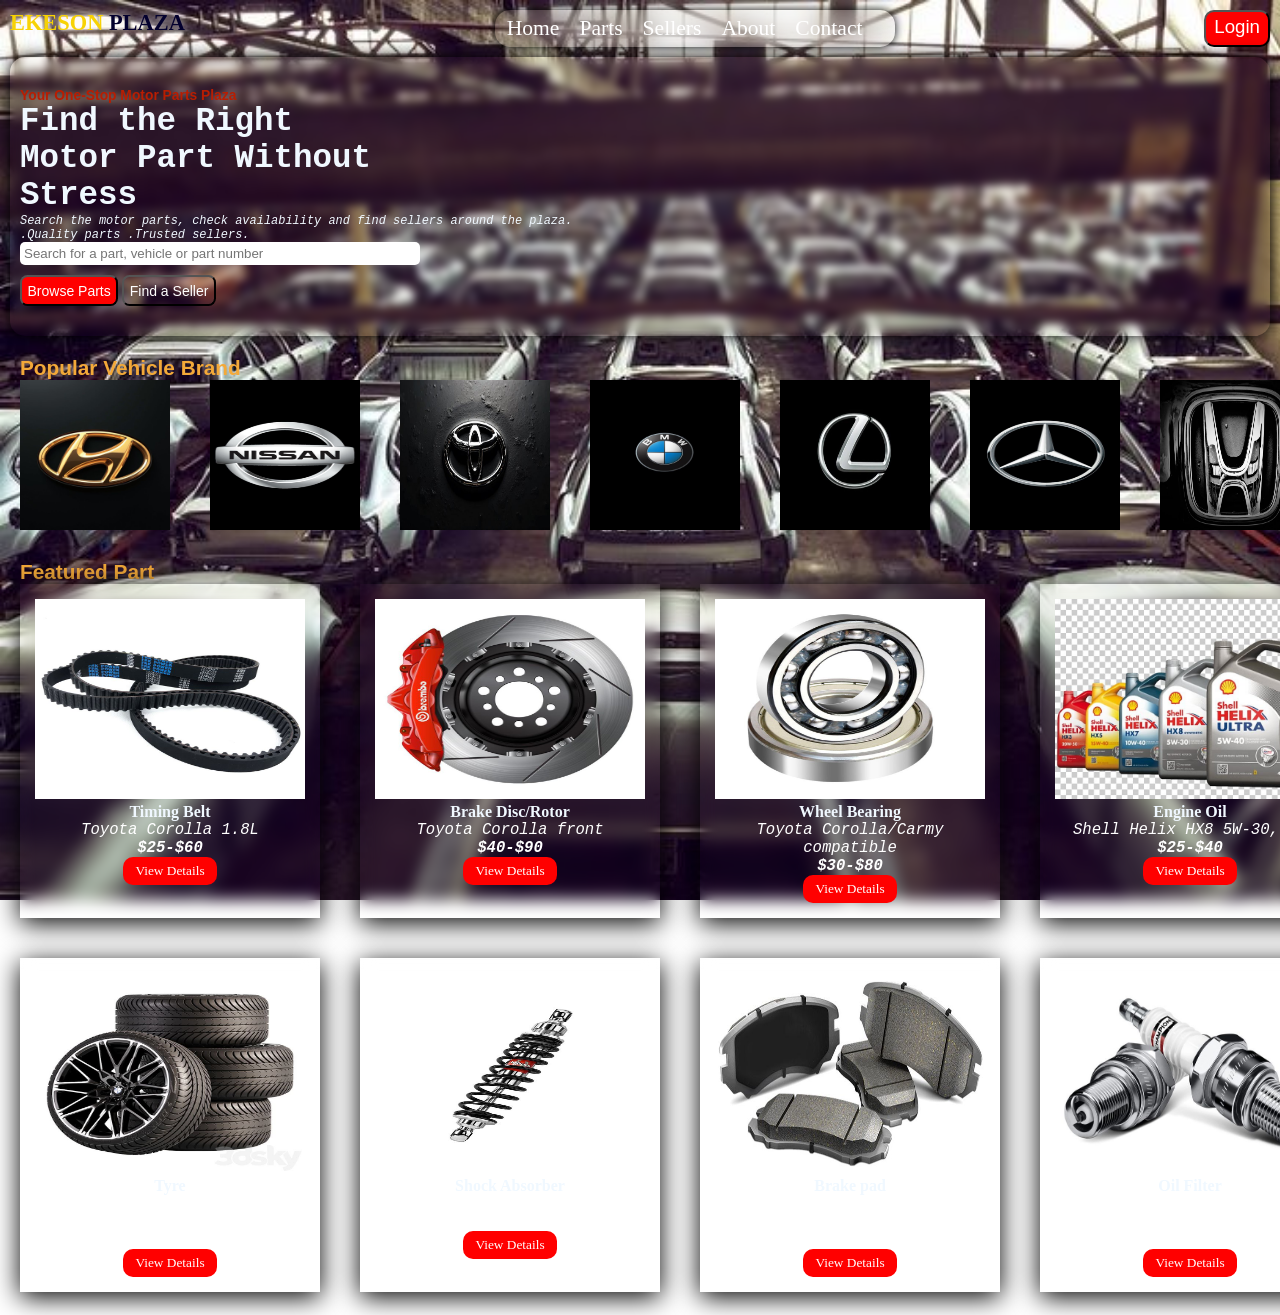
==== index.html @ 9e56519d "first commit" ====
<!DOCTYPE html>
<html lang="en">

<head>
    <meta charset="utf-8">
    <meta name="viewport" content="width=device-width, initial=1.0">
    <title>ekeson plaza ltd utoko</title>
    <link rel="stylesheet" href="css/style.css">
    <link rel="stylesheet" href="bootstrap-5.3.8-dist">
</head>

<body>
    <header>
        <div class="logo">
            <i class="fa-solid fa-gears"></i>
            EKESON <bdo>PLAZA</bdo>
        </div>
        <nav role="banner">
            <ul>
                <li><a href="index.html">Home</a></li>
                <li><a href="main-page/parts.html">Parts</a></li>
                <li><a href="main-page/sellers.html">Sellers</a></li>
                <li><a href="main-page/about.html">About</a></li>
                <li><a href="main-page/contact.html">Contact</a></li>
                <li><i class="fa fa-search"></i></li>
            </ul>
        </nav>
        <button class="btn"><a href="#">Login</a></button>
    </header>
    <section class="hero-sec">
        <h6>Your One-Stop Motor Parts Plaza</h6>
        <h1>Find the Right <br>Motor Part Without <br>Stress</h1>
        <p>Search the motor parts, check availability and find sellers around the plaza.<br> .Quality parts .Trusted
            sellers.</p>
        <form method="get">
            <input type="search" placeholder="Search for a part, vehicle or part number" class="srch"><br>
            <input type="submit" value="Browse Parts" class="parts"> <input type="submit" value="Find a Seller"
                class="seller">
        </form>
    </section>
    <section class="categories">
        <h1>Popular Vehicle Brand</h1>
        <div class="categories-grid">
            <img src="img/hUnda.jpg">
            <img src="img/nissan.jpg">
            <img src="img/toyota.jpg">
            <img src="img/bmw.jpg">
            <img src="img/lexus.jpg">
            <img src="img/benz.jpg">
            <img src="img/honda.jpg">
        </div>
    </section>
    <section class="feat-sec">
        <h1>Featured Part</h1>
        <div class="feat-sec-grid">
            <div class="part">
                <img src="img/timming-belt.jpg">
                <h4>Timing Belt</h4>
                <p>Toyota Corolla 1.8L</p>
                <h3>$25-$60</h3>
                <button class="btn"><a href="#">View Details</a></button>
            </div>
            <div class="part">
                <img src="img/Brake-disc.jpg">
                <h4>Brake Disc/Rotor</h4>
                <p>Toyota Corolla front</p>
                <h3>$40-$90</h3>
                <button class="btn"><a href="#">View Details</a></button>
            </div>
            <div class="part">
                <img src="img/wheel bearer.jpg">
                <h4>Wheel Bearing</h4>
                <p>Toyota Corolla/Carmy compatible</p>
                <h3>$30-$80</h3>
                <button class="btn"><a href="#">View Details</a></button>
            </div>
            <div class="part">
                <img src="img/a8e0b3267176809f85608fac51e0ddf3.jpg">
                <h4>Engine Oil</h4>
                <p>Shell Helix HX8 5W-30, 4L</p>
                <h3>$25-$40</h3>
                <button class="btn"><a href="#">View Details</a></button>
            </div>
            <div class="part">
                <img src="img/ece03f9a0028c5f6a110ae2b725af76c.jpg">
                <h4>Tyre</h4>
                <p>Toyota Camr/Corolla compatable, 205/55R16</p>
                <h3>$70-$130</h3>
                <button class="btn"><a href="#">View Details</a></button>
            </div>
            <div class="part">
                <img src="img/f323b6c9661f49fee6aa9e386462b5fc.jpg">
                <h4>Shock Absorber</h4>
                <p>Toyota Corolla front</p>
                <h3>$50-$120</h3>
                <button class="btn"><a href="#">View Details</a></button>
            </div>
            <div class="part">
                <img src="img/bed29d329d9ee212b7ef72ba2c48fd8a.jpg">
                <h4>Brake pad</h4>
                <p>Hunder Accord 20/26 brake pad compatable</p>
                <h3>$25-$40</h3>
                <button class="btn"><a href="#">View Details</a></button>
            </div>
            <div class="part">
                <img src="img/f6ca4f1b8e82d36a70683d8b044d065d.jpg">
                <h4>Oil Filter</h4>
                <p>Oil filter multipurpose Tasks compatable</p>
                <h3>$15-$25</h3>
                <button class="btn"><a href="#">View Details</a></button>
            </div>
        </div>
    </section>
</body>

</html>
---- css/style.css ----
/*Home Section*/
* {
    margin: 0;
    padding: 0;
    box-sizing: border-box;
}

body {
    background-image: url("../img/89149240ff703e4a1a6e0da1ff5f45cd.jpg");
    background-repeat: no-repeat;
    background-attachment: fixed;
    background-size: cover;
}

header {
    display: flex;
    justify-content: space-between;
    background: transparent;
    margin: 10px 10px;
}

header .logo {
    font-size: 1.4em;
    font-family: cursive;
    text-shadow: color(from color srgb r g b);
    font-weight: 900;
    color: rgb(247, 210, 5);
    text-decoration: wavy;
    text-shadow: 0 0 10px white;
}

header .logo i {
    color: rgb(4, 1, 46);
}

header bdo {
    color: rgb(4, 1, 46);
}

header ul {
    display: flex;
    gap: 20px;
    list-style: none;
    padding: 6px 12px;
    font-size: 1.35em;
    backdrop-filter: blur(0.8em);
    border-radius: 15px;
    box-shadow: 0 0 10px;
}

header ul a {
    text-decoration: none;
    font-family: cursive;
    color: white;
    transition: transform 0.3s ease-in-out, background 0.3s ease-in-out, color 0.3s ease-in-out;
}

header ul a:hover {
    color: darkolivegreen;
    font-size: 1.4;
}

header .btn {
    display: flex;
    border-radius: 10px;
    padding: 4px 8px;
    background: red;
    box-shadow: 10px black;
}

header .btn a {
    font-size: 1.4em;
    color: white;
    text-decoration: none;
}

.hero-sec {
    background: transparent;
    backdrop-filter: blur(0.25em);
    border-radius: 15px;
    box-shadow: 0 0 15px;
    margin-top: 30px;
    margin: 10px;
    padding: 30px 10px;
}

.hero-sec h6 {
    color: rgb(184, 29, 2);
    font-size: 0.865em;
    font-family: 'Segoe UI', Tahoma, Geneva, Verdana, sans-serif;
}

.hero-sec h1 {
    color: aliceblue;
    font-size: 2.5em;
    font-family: monospace;
}

.hero-sec p {
    color: aliceblue;
    font-style: italic;
    font-family: monospace;
    font-size: 0.92em;
}

.hero-sec .srch {
    width: 400px;
    padding: 4px 4px;
    border-radius: 5px;
    border: white;
}

.hero-sec .parts {
    color: white;
    background: red;
    border-radius: 7.5px;
    margin-top: 10px;
    padding: 5.5px 5.5px;
    font-size: 0.875em;
}

.hero-sec .seller {
    color: white;
    background: transparent;
    border-radius: 7.5px;
    margin-top: 10px;
    padding: 5.5px 5.5px;
    font-size: 0.875em;
}

.categories {
    padding: 10px 10px;
    margin: 10px 10px;
}

.categories h1 {
    font-size: 1.3em;
    font-family: 'Segoe UI', Tahoma, Geneva, Verdana, sans-serif;
    color: rgb(243, 169, 57);
}

.categories-grid {
    display: grid;
    grid-template-columns: repeat(7, 1fr);
    gap: 40px;
}

.categories img {
    width: 150px;
    height: 150px;
}

.feat-sec {
    padding: 10px 10px;
    margin: 10px 10px;
}

.feat-sec h1 {
    font-size: 1.3em;
    font-family: 'Segoe UI', Tahoma, Geneva, Verdana, sans-serif;
    color: rgb(243, 169, 57);
}

.feat-sec-grid {
    display: grid;
    grid-template-columns: repeat(4, 1fr);
    gap: 40px;
}

.feat-sec .part {
    background: transparent;
    backdrop-filter: blur(0.5em);
    padding: 15px 15px;
    text-align: center;
    box-shadow: 0 5px 25px black;
    transition: transform 0.5s ease-in-out, background 0.5s ease-in-out, color 0.5s ease-in-out;
}

.feat-sec .part:hover {
    backdrop-filter: blur(0.25em);
    padding: 17px 17px;
    transform: translate(5px, -5px);
}

.feat-sec .part img {
    height: 200px;
    width: 270px;
}

.feat-sec .part h4 {
    font-family: cursive;
    color: aliceblue;
}

.feat-sec .part p {
    font-family: monospace;
    font-style: italic;
    color: white;
    font-size: 1.2em;
}

.feat-sec .part h3 {
    font-family: monospace;
    font-style: italic;
    color: white;
    font-size: 1.2em;
}

.feat-sec .part .btn {
    padding: 6px 12px;
    background: red;
    border: transparent;
    border-radius: 10px;
}

.feat-sec .part .btn a {
    font-size: 1em;
    text-decoration: none;
    color: white;
    font-family: cursive;
}

/*Parts Section*/
.back-part-htm {
    background-image: url("../img/5c882491d695d2e57bb9f30d10210898.jpg");
    background-repeat: no-repeat;
    background-attachment: fixed;
    background-size: cover;
    object-fit: contain;
}

.parts-hero-sec {
    margin: 20px 10px;
    padding: 30px 10px;
    background-color: rgb(5, 5, 78);
    border-radius: 15px;
    box-shadow: 0 0 15px;
}

.parts-hero-sec h1 {
    color: wheat;
    font-family: 'Trebuchet MS', 'Lucida Sans Unicode', 'Lucida Grande', 'Lucida Sans', Arial, sans-serif;
    font-size: 2.3em;
}

.parts-hero-sec p {
    color: white;
    font-family: monospace;
    font-style: italic;
    font-size: 1em;
    padding: 10px;
}

/*Side bar*/
.sidebar {
    display: block;
    background: white;
    margin: 10px 10px;
    padding: 20px;
    padding-left: 10px;
    padding-right: 60px;
    float: left;
}

.sidebar h2 {
    font-size: 1.7em;
    font-family: fantasy;
    text-align: left;
}

.sidebar ul li {
    padding: 12px 12px;
    list-style: none;
}

.sidebar ul li i {
    color: rgb(4, 4, 78);
    font-size: 1.3em;
    transition: transform 0.2s ease-in-out, background 0.2s ease-in-out, color 0.2s ease-in-out;
}

.sidebar ul li a {
    text-decoration: none;
    color: rgb(4, 4, 78);
    font-size: 1.3em;
    font-family: cursive;
    transition: transform 0.2s ease-in-out, background 0.2s ease-in-out, color 0.2s ease-in-out;
}

.sidebar ul li a:hover {
    color: brown;
}

.sidebar ul li a:hover i {
    color: brown;
}

.sidebar ul

/*Sidebar Ends*/
.parts-feat-sec {
    padding: 10px 10px;
    margin: 10px 10px;
}

.parts-feat-sec .part-search {
    display: flex;
    width: auto;
    margin: 10px;
}

.parts-feat-sec .part-search input {
    flex: 1;
    padding: 14px 18px;
    border: 1px solid #ddd;
    border-radius: 8px 0 0 8px;
    outline: none;
    font-size: 16px;
}

.parts-feat-sec-grid {
    display: grid;
    grid-template-columns: repeat(4, 1fr);
    gap: 40px;
}

.parts-feat-sec .part {
    background: transparent;
    backdrop-filter: blur(0.5em);
    padding: 15px 15px;
    text-align: center;
    box-shadow: 0 5px 25px black;
    transition: transform 0.5s ease-in-out, background 0.5s ease-in-out, color 0.5s ease-in-out;
}

.parts-feat-sec .part:hover {
    background: rgb(1, 1, 80);
    padding: 17px 17px;
    transform: translateY(5px);
}

.parts-feat-sec .part img {
    height: 100px;
    width: 150px;
}

.parts-feat-sec .part h4 {
    font-family: cursive;
    color: aliceblue;
}

.parts-feat-sec .part a {
    font-size: 1em;
    text-decoration: none;
    color: rgb(131, 12, 12);
    font-family: cursive;
    transition: transform 0.5s ease-in-out, background 0.5s ease-in-out, color 0.5s ease-in-out;
}

.parts-feat-sec .part a:hover {
    font-size: 1.15em;
    color: rgb(136, 139, 139);
}

/*About Page*/
.back-about-htm {
    background-image: url("../img/home.jpg");
    background-repeat: no-repeat;
    background-size: cover;
    background-attachment: fixed;
}

.about-hero-sec {
    background: transparent;
    margin: 20px 10px;
    padding: 10px 10px;
}

.about-hero-sec h2 {
    color: cornsilk;
    font-family: 'Trebuchet MS', 'Lucida Sans Unicode', 'Lucida Grande', 'Lucida Sans', Arial, sans-serif;
    font-size: 1.89em;
}

.about-hero-sec p {
    color: white;
    font-family: cursive;
    font-size: 0.8em;
    font-style: italic;
}

.about-content-info {
    background-color: white;
    margin: 15px 30px;
    padding: 30px 30px;
    border-radius: 15px;
    box-shadow: 0 0 10px;
}

.mg-info {
    display: flex;
    justify-content: space-between;
    gap: 50px;
}

.mg-info .mg img {
    width: 30em;
    height: 20em;
    border-radius: 15px;
}

.mg-info .content-info h1 {
    font-family: cursive;
}

.mg-info .content-info .logo {
    font-size: 1.6em;
    font-family: cursive;
    text-shadow: color(from color srgb r g b);
    font-weight: 900;
    color: rgb(247, 210, 5);
    text-decoration: wavy;
    text-shadow: 0 0 10px white;
}

.content-info .logo bdo {
    color: rgb(4, 1, 46);
}

.mg-info .content-info p {
    padding: 5px;
    font-size: 1.7em;
    font-family: 'Gill Sans', 'Gill Sans MT', Calibri, 'Trebuchet MS', sans-serif;
}

.about-content-info .float {
    display: flex;
    margin-top: 40px;
    justify-content: space-between;
}

.float .float-grd {
    display: flex;
    gap: 3px;
    box-shadow: 0 0 10px;
    border-radius: 15px;
    padding: 30px 60px;
    transition: transform 0.5s ease-in-out, background 0.5s ease-in-out, color 0.5s ease-in-out;
}

.float .float-grd:hover {
    background: rgb(4, 1, 46);
    color: white;
    padding: 40px 80px;
    transform: translatey(-10px)
}

.float .float-grd i {
    font-size: 2.5em;
    color: rgb(4, 1, 46);
}

.float .float-grd:hover i {
    color: white;
    font-size: 2.8em;
}

.float .float-grd p {
    font-size: 1.2em;
    font-family: cursive;
    color: rgb(4, 1, 46);
}

.float .float-grd:hover p {
    color: white;
    font-size: 1.4em;
}

/*Seller Page*/
.back-seller-htm {
    background-image: url("../img/76f2249c8acd79264c0da9fcf17704d9.jpg");
    background-repeat: no-repeat;
    background-attachment: fixed;
    background-size: cover;
}

.seller-hero-sec {
    background: transparent;
    margin: 20px 10px;
    padding: 10px 10px;
}

.seller-hero-sec h1 {
    color: cornsilk;
    font-family: 'Trebuchet MS', 'Lucida Sans Unicode', 'Lucida Grande', 'Lucida Sans', Arial, sans-serif;
    font-size: 2.89em;
}

.seller-hero-sec p {
    color: white;
    font-family: cursive;
    font-size: 1.em;
    font-style: italic;
}

.seller-feat-sec {
    padding: 10px 10px;
    margin: 10px 10px;
}

.seller-feat-sec .seller-search-grid {
    display: flex;
    gap: 15px;
    margin: 10px 10px;
}

.seller-feat-sec .seller-search {
    display: flex;
    width: 100%;
    margin: 10px;
}

.seller-feat-sec .seller-search-grid .seller-search input {
    flex: 1;
    padding: 12px 18px;
    border: 1px solid #ddd;
    border-radius: 8px 0 0 8px;
    outline: none;
    font-size: 16px;
}

.seller-feat-sec .seller-search-grid .sort-by {
    display: flex;
    align-items: center;
    gap: 10px;
    margin-left: 10px;
}

.seller-feat-sec .seller-search-grid .sort-by label {
    font-size: 1.2em;
    color: white;
    font-family: cursive;
}

.seller-feat-sec .seller-search-grid .sort-by select {
    padding: 8px 12px;
    border-radius: 5px;
    border: none;
    outline: none;
    font-size: 1em;
}

.seller-feat-sec .seller-search-grid .sort-by select option {
    padding: 8px 12px;
    font-size: 1em;
    color: #333;
    font: 400;
    font-family: cursive;
    scrollbar-color: rgb(4, 4, 109);
}

.seller-feat-sec .seller-grid {
    display: grid;
    grid-template-columns: repeat(3, 1fr);
    gap: 40px;
}

.seller-feat-sec .shops {
    display: flex;
    background: white;
    padding: 15px 15px;
    text-align: center;
    box-shadow: 0 5px 25px black;
    transition: transform 0.5s ease-in-out, background 0.5s ease-in-out, color 0.5s ease-in-out;
}

.seller-feat-sec .shops:hover {
    background: transparent;
    color: white;
    backdrop-filter: blur(0.5em);
    padding: 17px 17px;
    transform: translateY(5px);
}

.seller-feat-sec .shops img {
    height: 200px;
    width: 270px;
}

.seller-feat-sec .shops h3 {
    font-family: cursive;
    color: rgb(4, 1, 46);
}

.seller-feat-sec .shops:hover h3 {
    color: white;
}

.seller-feat-sec .shops p {
    font-family: monospace;
    font-style: italic;
    color: rgb(4, 1, 46);
    font-size: 1.2em;
}

.seller-feat-sec .shops:hover p {
    color: rgb(245, 241, 12);
    text-shadow: 0 0 15px white;
}

.seller-feat-sec .shops .btn {
    margin-top: 10px;
    padding: 6px 12px;
    background: red;
    border: transparent;
    border-radius: 10px;
}

.seller-feat-sec .shops .btn a {
    font-size: 1em;
    text-decoration: none;
    color: rgb(3, 3, 66);
    font-family: cursive;
}

.seller-feat-sec .shops:hover .btn {
    background: black;
}

.seller-feat-sec .shops:hover a {
    color: white;
}
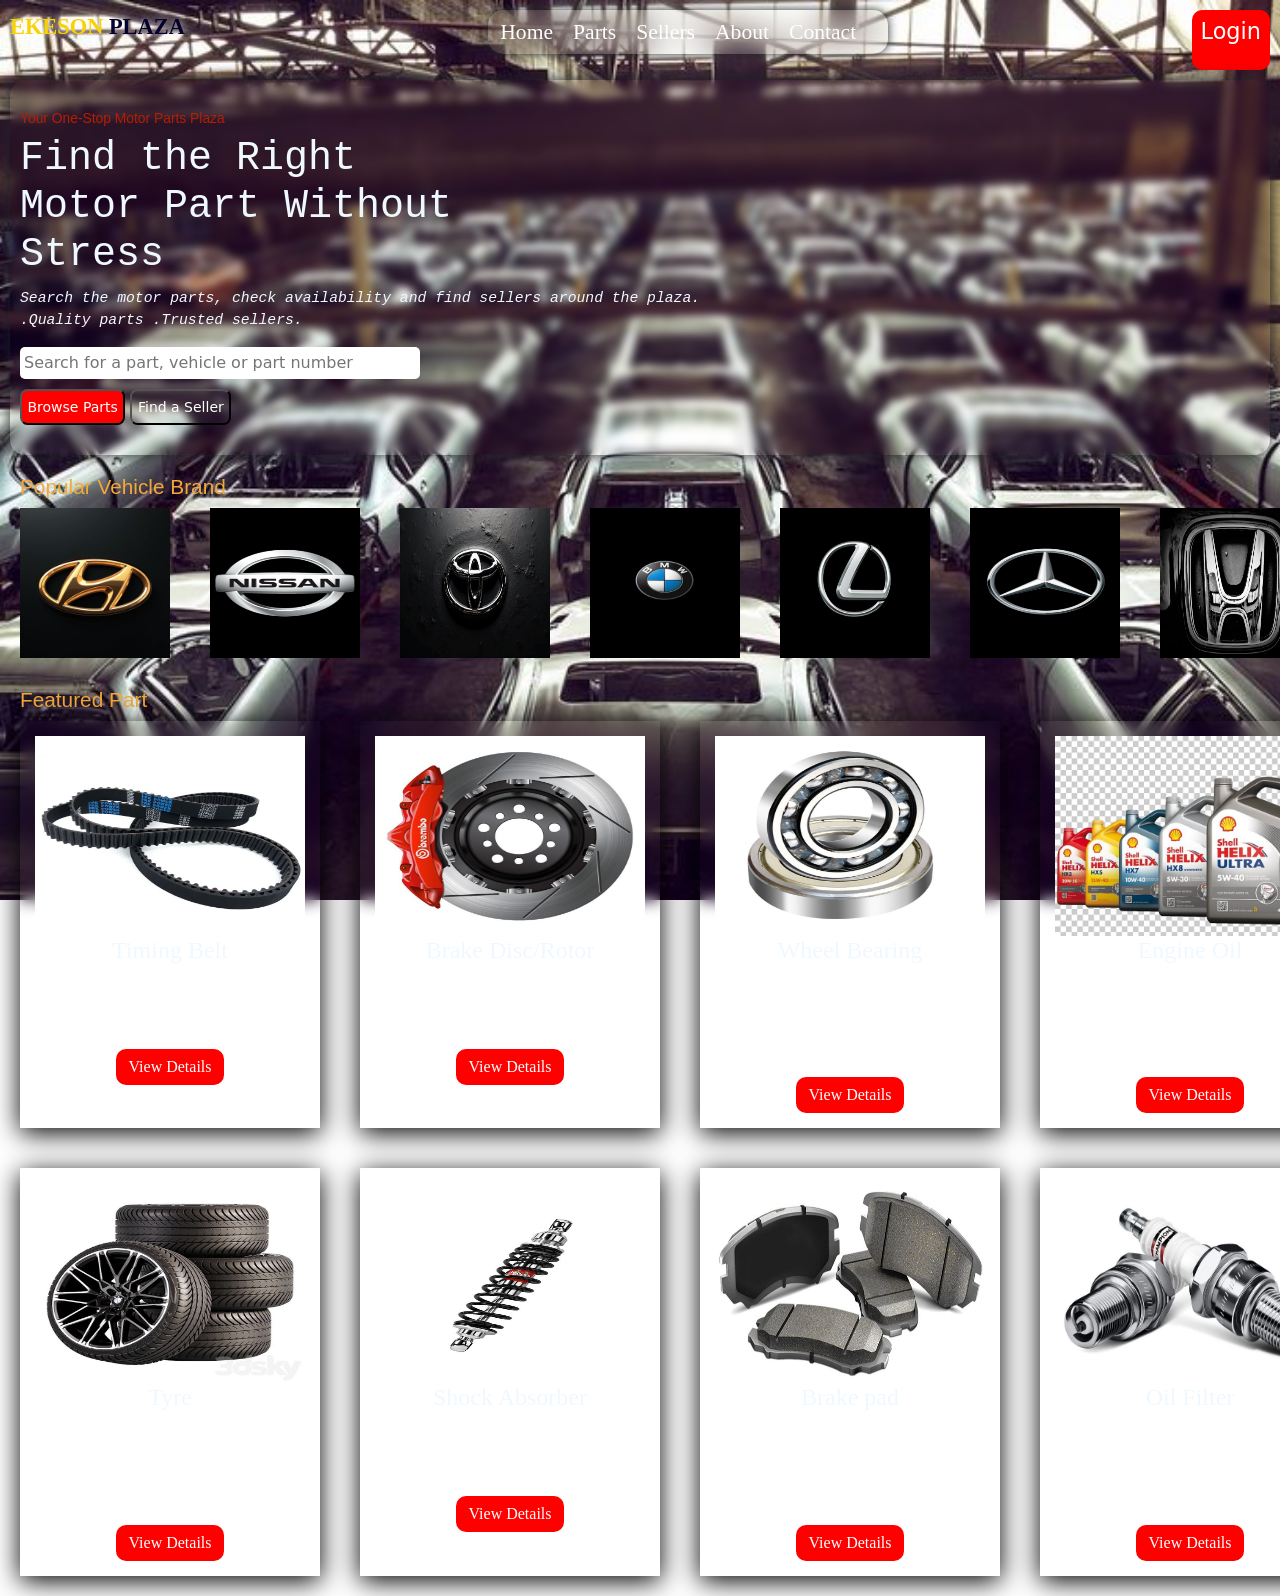
==== commit 34867a50: "mobile-responsive" ====
--- a/index.html
+++ b/index.html
@@ -3,10 +3,11 @@
 
 <head>
     <meta charset="utf-8">
-    <meta name="viewport" content="width=device-width, initial=1.0">
+    <meta name="viewport" content="width=device-width, initial-scale=1.0">
     <title>ekeson plaza ltd utoko</title>
     <link rel="stylesheet" href="css/style.css">
-    <link rel="stylesheet" href="bootstrap-5.3.8-dist">
+    <link rel="stylesheet" href="css/media-responsive.css">
+    <link rel="stylesheet" href="https://cdnjs.cloudflare.com/ajax/libs/bootstrap/5.3.0/css/bootstrap.min.css">
 </head>
 
 <body>
--- a/css/media-responsive.css
+++ b/css/media-responsive.css
@@ -0,0 +1,14 @@
+/* Media Queries for Responsive Design */
+@media (max-width: 768px) {
+    body {
+        font-size: 14px;
+    }
+
+    .container {
+        padding: 10px;
+    }
+
+    .header {
+        text-align: center;
+    }
+}
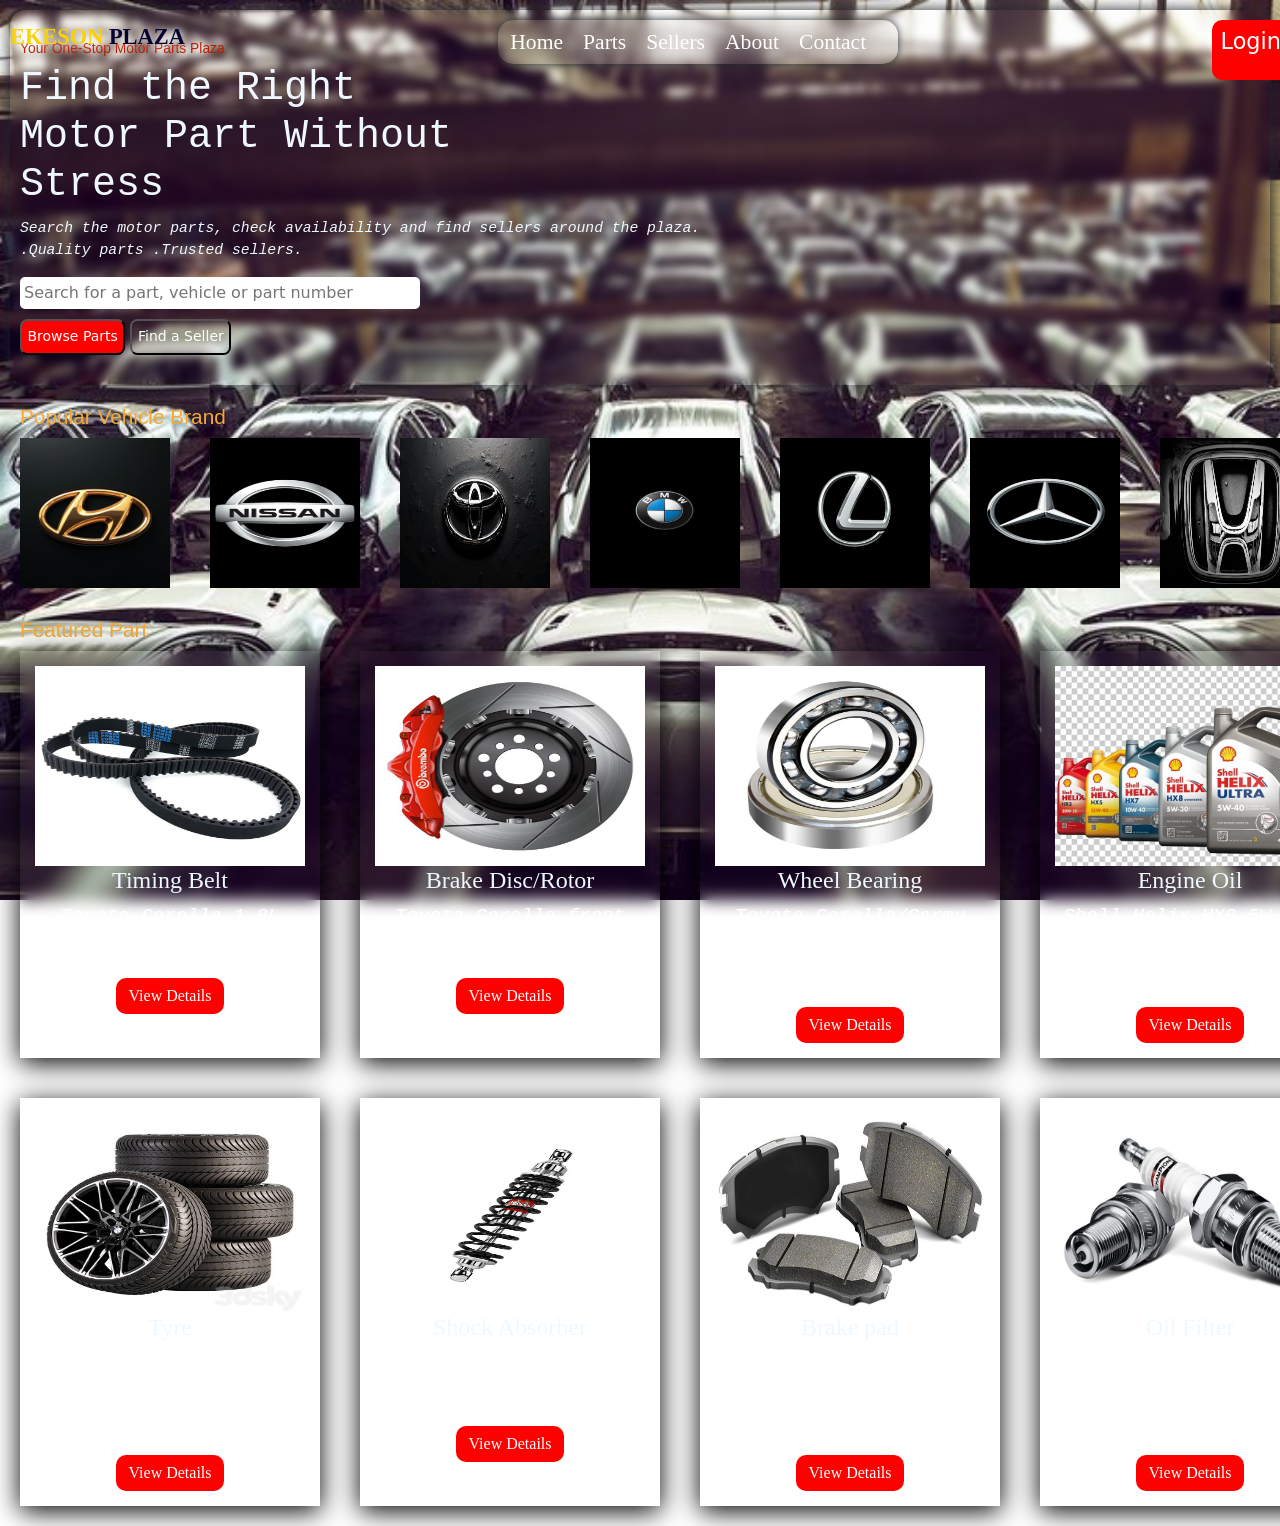
==== commit 96134f0b: "jj" ====
--- a/index.html
+++ b/index.html
@@ -112,6 +112,7 @@
             </div>
         </div>
     </section>
+    <script src="../java-script/script.js"></script>
 </body>
 
 </html>
--- a/css/style.css
+++ b/css/style.css
@@ -17,6 +17,15 @@
     justify-content: space-between;
     background: transparent;
     margin: 10px 10px;
+    position: fixed;
+    left: 0;
+    width: 100%;
+    z-index: 1000;
+    transition: transform 0.3s ease-in-out, background 0.3s ease-in-out, color 0.3s ease-in-out;
+}
+
+header.hide {
+    transform: translateY(-100%);
 }
 
 header .logo {
--- a/css/media-responsive.css
+++ b/css/media-responsive.css
@@ -1,14 +1,383 @@
-/* Media Queries for Responsive Design */
+/* ================================
+   MOBILE RESPONSIVE DESIGN
+   ================================ */
+
 @media (max-width: 768px) {
+
+    /* General */
+    * {
+        box-sizing: border-box;
+    }
+
     body {
+        background-size: 100% contain;
+        background-repeat: center top;
+        background-repeat: repeat-y;
+        background-attachment: scroll;
+    }
+
+
+    /* ================================
+       HEADER / NAVBAR
+       ================================ */
+
+    header {
+        display: flex;
+        flex-direction: column;
+        align-items: center;
+        gap: 12px;
+        margin: 10px;
+    }
+
+    header .logo {
+        font-size: 1.9em;
+    }
+
+    header ul {
+        width: 100%;
+        display: flex;
+        justify-content: center;
+        flex-wrap: wrap;
+        gap: 8px 14px;
+        padding: 8px;
+        font-size: 1.1em;
+    }
+
+    header ul a {
+        font-size: 1.4em;
+        font-family: 'Roboto', sans-serif;
+        color: rgb(3, 3, 83);
+    }
+
+    header .btn {
+        padding: 5px 10px;
+    }
+
+
+    /* ================================
+       HOME HERO
+       ================================ */
+
+    .hero-sec {
+        margin: 10px;
+        padding: 25px 15px;
+        text-align: center;
+    }
+
+    .hero-sec h1 {
+        font-size: 1.8em;
+        line-height: 1.2;
+    }
+
+    .hero-sec p {
+        font-size: 0.9em;
+        line-height: 1.5;
+    }
+
+    .hero-sec .srch {
+        width: 100%;
+        max-width: 100%;
+        padding: 10px;
+    }
+
+
+    /* ================================
+       VEHICLE CATEGORIES
+       ================================ */
+
+    .categories {
+        padding: 10px;
+        margin: 10px;
+    }
+
+    .categories-grid {
+        grid-template-columns: repeat(2, 1fr);
+        gap: 15px;
+    }
+
+    .categories img {
+        width: 100%;
+        height: auto;
+        max-width: 130px;
+        display: block;
+        margin: auto;
+    }
+
+
+    /* ================================
+       FEATURED PARTS
+       ================================ */
+
+    .feat-sec {
+        padding: 10px;
+        margin: 10px;
+    }
+
+    .feat-sec-grid {
+        grid-template-columns: repeat(2, 1fr);
+        gap: 15px;
+    }
+
+    .feat-sec .part {
+        padding: 10px;
+    }
+
+    .feat-sec .part img {
+        width: 100%;
+        height: auto;
+        max-width: 180px;
+    }
+
+    .feat-sec .part p,
+    .feat-sec .part h3 {
+        font-size: 0.95em;
+    }
+
+
+    /* ================================
+       PARTS PAGE
+       ================================ */
+
+    .parts-hero-sec {
+        margin: 15px 10px;
+        padding: 25px 15px;
+        text-align: center;
+    }
+
+    .parts-hero-sec h1 {
+        font-size: 1.8em;
+    }
+
+    .parts-hero-sec p {
+        font-size: 0.9em;
+        line-height: 1.5;
+    }
+
+
+    /* Sidebar */
+    .sidebar {
+        float: none;
+        width: auto;
+        margin: 10px;
+        padding: 15px;
+    }
+
+    .sidebar h2 {
+        text-align: center;
+        font-size: 1.4em;
+    }
+
+    .sidebar ul {
+        display: grid;
+        grid-template-columns: repeat(2, 1fr);
+        gap: 5px;
+    }
+
+    .sidebar ul li {
+        padding: 8px;
+    }
+
+    .sidebar ul li a {
+        font-size: 0.95em;
+    }
+
+
+    /* Parts search */
+    .parts-feat-sec {
+        padding: 10px;
+        margin: 10px;
+    }
+
+    .parts-feat-sec .part-search {
+        width: 100%;
+        margin: 10px 0;
+    }
+
+    .parts-feat-sec .part-search input {
+        width: 100%;
         font-size: 14px;
     }
 
-    .container {
-        padding: 10px;
-    }
-
-    .header {
-        text-align: center;
+
+    /* Parts cards */
+    .parts-feat-sec-grid {
+        grid-template-columns: repeat(2, 1fr);
+        gap: 15px;
+    }
+
+    .parts-feat-sec .part {
+        padding: 10px;
+    }
+
+    .parts-feat-sec .part img {
+        width: 100%;
+        height: auto;
+        max-width: 150px;
+    }
+
+
+    /* ================================
+       ABOUT PAGE
+       ================================ */
+
+    .about-hero-sec {
+        margin: 15px 10px;
+        text-align: center;
+    }
+
+    .about-hero-sec h2 {
+        font-size: 1.6em;
+    }
+
+    .about-hero-sec p {
+        font-size: 0.9em;
+        line-height: 1.5;
+    }
+
+    .about-content-info {
+        margin: 15px 10px;
+        padding: 20px 15px;
+    }
+
+    .mg-info {
+        display: flex;
+        flex-direction: column;
+        gap: 20px;
+    }
+
+    .mg-info .mg img {
+        width: 100%;
+        height: auto;
+    }
+
+    .mg-info .content-info p {
+        font-size: 1em;
+        line-height: 1.6;
+    }
+
+    .about-content-info .float {
+        display: grid;
+        grid-template-columns: 1fr;
+        gap: 15px;
+        margin-top: 25px;
+    }
+
+    .float .float-grd {
+        padding: 20px;
+        justify-content: center;
+    }
+
+
+    /* ================================
+       SELLERS PAGE
+       ================================ */
+
+    .seller-hero-sec {
+        margin: 15px 10px;
+        text-align: center;
+    }
+
+    .seller-hero-sec h1 {
+        font-size: 1.8em;
+    }
+
+    .seller-hero-sec p {
+        font-size: 0.9em;
+        line-height: 1.5;
+    }
+
+    .seller-feat-sec {
+        padding: 10px;
+        margin: 10px;
+    }
+
+    .seller-feat-sec .seller-search-grid {
+        display: flex;
+        flex-direction: column;
+        gap: 10px;
+        margin: 10px 0;
+    }
+
+    .seller-feat-sec .seller-search {
+        width: 100%;
+        margin: 0;
+    }
+
+    .seller-feat-sec .seller-search input {
+        width: 100%;
+    }
+
+    .seller-feat-sec .seller-search-grid .sort-by {
+        margin: 0;
+        justify-content: center;
+    }
+
+
+    /* Seller cards */
+    .seller-feat-sec .seller-grid {
+        grid-template-columns: 1fr;
+        gap: 20px;
+    }
+
+    .seller-feat-sec .shops {
+        display: flex;
+        flex-direction: column;
+        align-items: center;
+        padding: 15px;
+    }
+
+    .seller-feat-sec .shops img {
+        width: 100%;
+        max-width: 280px;
+        height: auto;
+    }
+
+    .seller-feat-sec .shops h3 {
+        font-size: 1.1em;
+    }
+
+    .seller-feat-sec .shops p {
+        font-size: 1em;
+        line-height: 1.4;
+    }
+}
+
+
+/* =================================
+   VERY SMALL PHONES
+   ================================= */
+
+@media (max-width: 480px) {
+
+    header ul {
+        gap: 7px 10px;
+        font-size: 0.85em;
+    }
+
+    .hero-sec h1 {
+        font-size: 1.55em;
+    }
+
+    .categories-grid,
+    .feat-sec-grid,
+    .parts-feat-sec-grid {
+        grid-template-columns: repeat(2, 1fr);
+        gap: 10px;
+    }
+
+    .categories img {
+        max-width: 110px;
+    }
+
+    .feat-sec .part img {
+        max-width: 150px;
+    }
+
+    .parts-feat-sec .part img {
+        max-width: 130px;
+    }
+
+    .sidebar ul {
+        grid-template-columns: 1fr;
     }
 }
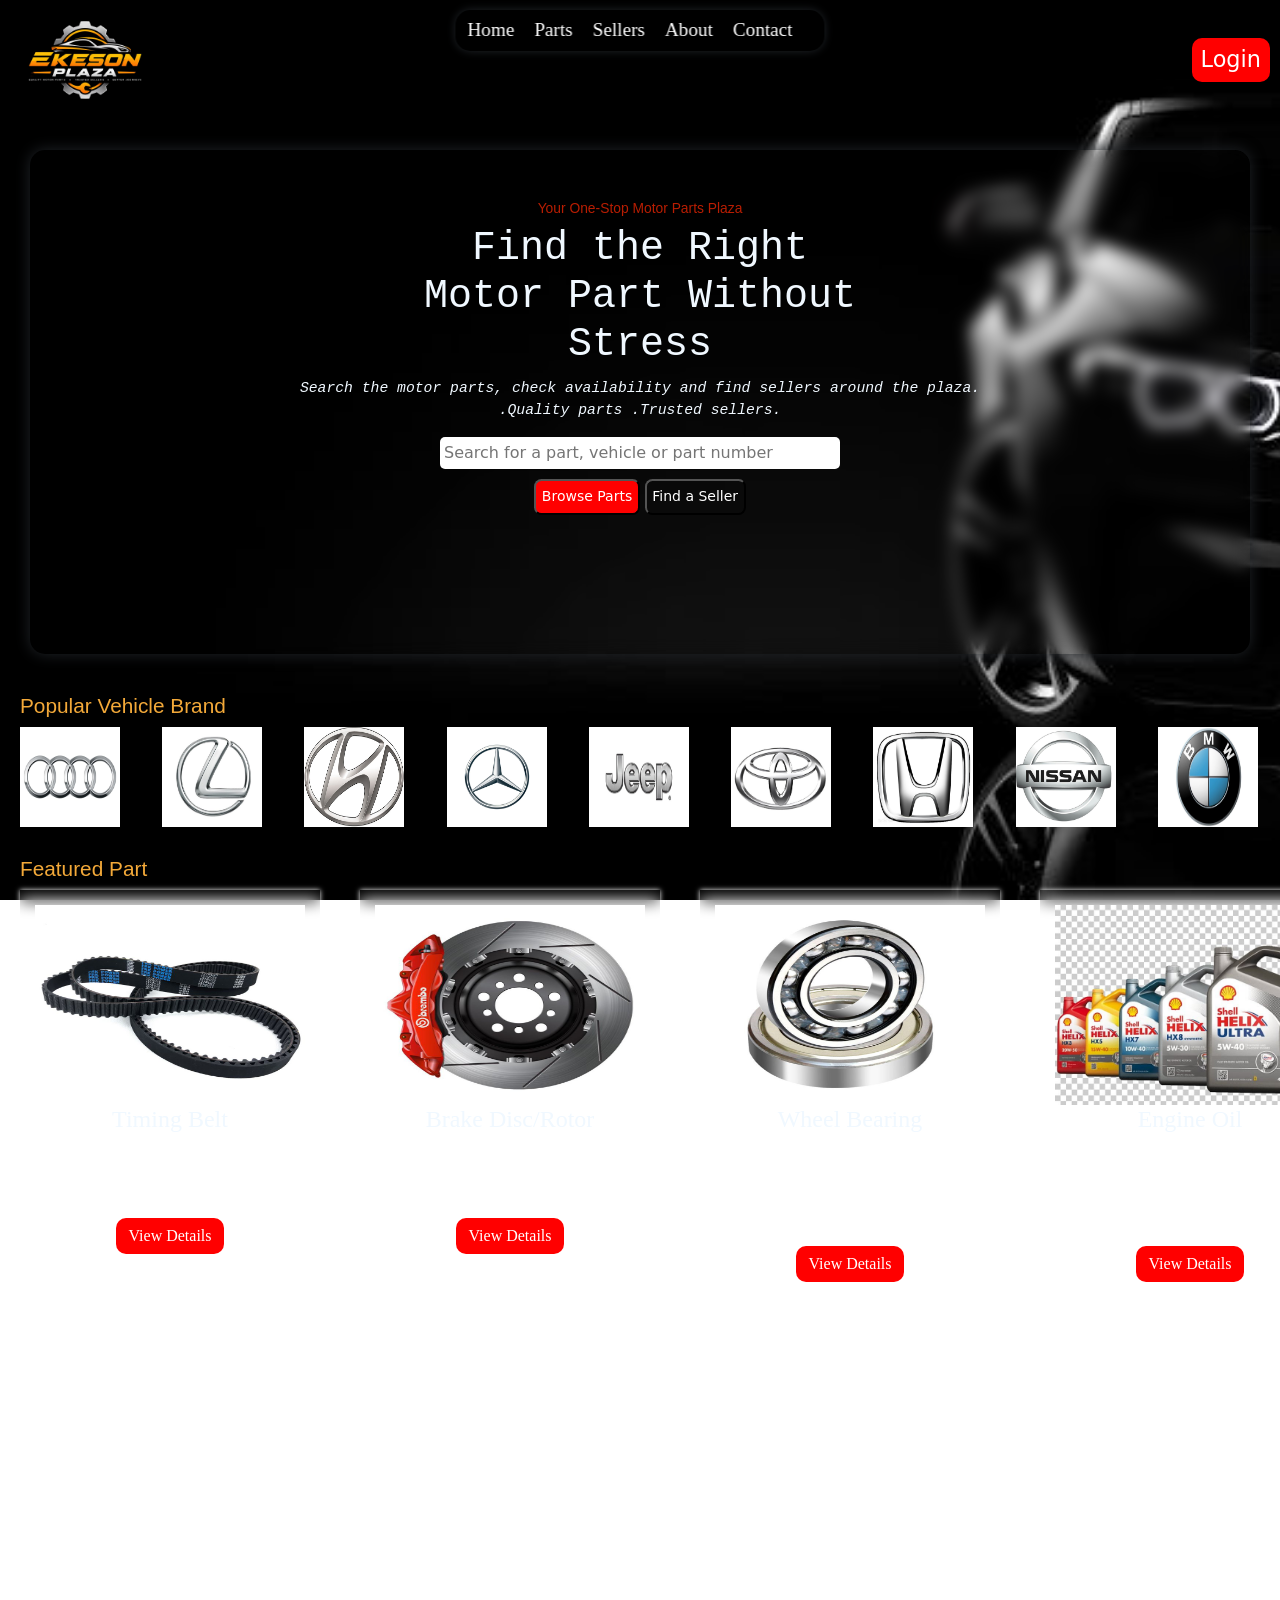
==== commit d4f13482: "h" ====
--- a/index.html
+++ b/index.html
@@ -13,8 +13,7 @@
 <body>
     <header>
         <div class="logo">
-            <i class="fa-solid fa-gears"></i>
-            EKESON <bdo>PLAZA</bdo>
+            <img src="img/ekeson.jpg" alt="ekeson plaza logo">
         </div>
         <nav role="banner">
             <ul>
@@ -29,26 +28,35 @@
         <button class="btn"><a href="#">Login</a></button>
     </header>
     <section class="hero-sec">
-        <h6>Your One-Stop Motor Parts Plaza</h6>
-        <h1>Find the Right <br>Motor Part Without <br>Stress</h1>
-        <p>Search the motor parts, check availability and find sellers around the plaza.<br> .Quality parts .Trusted
-            sellers.</p>
-        <form method="get">
-            <input type="search" placeholder="Search for a part, vehicle or part number" class="srch"><br>
-            <input type="submit" value="Browse Parts" class="parts"> <input type="submit" value="Find a Seller"
-                class="seller">
-        </form>
+        <video class="video" autoplay muted loop>
+            <source
+                src="img/From Klickpin.com- Gentle couple habits for modern homes made to spark ideas in seconds for romantic Pinterest boards-pin-id-9922061674297628.mp4"
+                type="video/mp4">
+        </video>
+        <div class="content">
+            <h6>Your One-Stop Motor Parts Plaza</h6>
+            <h1>Find the Right <br>Motor Part Without <br>Stress</h1>
+            <p>Search the motor parts, check availability and find sellers around the plaza.<br> .Quality parts .Trusted
+                sellers.</p>
+            <form method="get">
+                <input type="search" placeholder="Search for a part, vehicle or part number" class="srch"><br>
+                <input type="submit" value="Browse Parts" class="parts"> <input type="submit" value="Find a Seller"
+                    class="seller">
+            </form>
+        </div>
     </section>
     <section class="categories">
         <h1>Popular Vehicle Brand</h1>
         <div class="categories-grid">
-            <img src="img/hUnda.jpg">
-            <img src="img/nissan.jpg">
-            <img src="img/toyota.jpg">
-            <img src="img/bmw.jpg">
-            <img src="img/lexus.jpg">
-            <img src="img/benz.jpg">
-            <img src="img/honda.jpg">
+            <img src="img/2d46f364e5a5edabc69f6dd4ab0c4e54.jpg">
+            <img src="img/7d8c199ab4a94ce26ce4072ba93f7c70.jpg">
+            <img src="img/56f53504d570af72648657e8a92f76e2.jpg">
+            <img src="img/154ec0194501da6147407ebd3404bb7d.jpg">
+            <img src="img/10005d9c78ca3c8e2897be9058cf6a18.jpg">
+            <img src="img/71145e9502b93079b94708dae27653bb.jpg">
+            <img src="img/bfdaa2411a7f54381ab47c94f1775b50 (1).jpg">
+            <img src="img/cada237ffd7fa016cbe9216f78953307.jpg">
+            <img src="img/d6bc79c9669fa9960d5674982218ca86.jpg">
         </div>
     </section>
     <section class="feat-sec">
--- a/css/style.css
+++ b/css/style.css
@@ -6,26 +6,19 @@
 }
 
 body {
-    background-image: url("../img/89149240ff703e4a1a6e0da1ff5f45cd.jpg");
+    background-image: url("../img/6412c33d0c3c21067840c121eb239ef5.jpg");
     background-repeat: no-repeat;
     background-attachment: fixed;
     background-size: cover;
 }
 
 header {
+    position: relative;
     display: flex;
     justify-content: space-between;
-    background: transparent;
-    margin: 10px 10px;
-    position: fixed;
-    left: 0;
-    width: 100%;
-    z-index: 1000;
-    transition: transform 0.3s ease-in-out, background 0.3s ease-in-out, color 0.3s ease-in-out;
-}
-
-header.hide {
-    transform: translateY(-100%);
+    align-items: center;
+    padding: 10px 10px;
+    background: transparent;
 }
 
 header .logo {
@@ -38,8 +31,9 @@
     text-shadow: 0 0 10px white;
 }
 
-header .logo i {
-    color: rgb(4, 1, 46);
+header .logo img {
+    width: 150px;
+    height: 100px;
 }
 
 header bdo {
@@ -47,14 +41,27 @@
 }
 
 header ul {
-    display: flex;
+    position: fixed;
+    top: 10px;
+    left: 50%;
+    transform: translateX(-50%);
+    display: flex;
+    justify-content: center;
+    align-items: center;
     gap: 20px;
     list-style: none;
     padding: 6px 12px;
-    font-size: 1.35em;
-    backdrop-filter: blur(0.8em);
+    font-size: 1.2em;
+    z-index: 1000;
+    background: transparent;
+    backdrop-filter: blur(0.75em);
     border-radius: 15px;
     box-shadow: 0 0 10px;
+    transition: transform 0.3s ease-in-out, background 0.3s ease-in-out, color 0.3s ease-in-out;
+}
+
+header ul.hide {
+    transform: translate(-50%, -150%);
 }
 
 header ul a {
@@ -84,13 +91,33 @@
 }
 
 .hero-sec {
-    background: transparent;
-    backdrop-filter: blur(0.25em);
+    position: relative;
+    background: transparent;
+    backdrop-filter: blur(0.5em);
     border-radius: 15px;
     box-shadow: 0 0 15px;
-    margin-top: 30px;
-    margin: 10px;
+    margin: 30px;
     padding: 30px 10px;
+    min-height: 31.5em;
+    overflow: hidden;
+}
+
+.hero-sec .video {
+    position: absolute;
+    top: 0;
+    left: 0;
+    width: 100%;
+    height: 100%;
+    object-fit: cover;
+    z-index: -1;
+}
+
+.hero-sec .content {
+    position: relative;
+    z-index: 1;
+    color: white;
+    text-align: center;
+    padding: 20px;
 }
 
 .hero-sec h6 {
@@ -150,13 +177,13 @@
 
 .categories-grid {
     display: grid;
-    grid-template-columns: repeat(7, 1fr);
+    grid-template-columns: repeat(9, 1fr);
     gap: 40px;
 }
 
 .categories img {
-    width: 150px;
-    height: 150px;
+    width: 100px;
+    height: 100px;
 }
 
 .feat-sec {
@@ -181,7 +208,7 @@
     backdrop-filter: blur(0.5em);
     padding: 15px 15px;
     text-align: center;
-    box-shadow: 0 5px 25px black;
+    box-shadow: 0 0 5px white;
     transition: transform 0.5s ease-in-out, background 0.5s ease-in-out, color 0.5s ease-in-out;
 }
 
@@ -231,7 +258,7 @@
 
 /*Parts Section*/
 .back-part-htm {
-    background-image: url("../img/5c882491d695d2e57bb9f30d10210898.jpg");
+    background-image: url("../img/6a672a6928ea155fb2fed51c34bf2d77.jpg");
     background-repeat: no-repeat;
     background-attachment: fixed;
     background-size: cover;
@@ -373,7 +400,7 @@
 
 /*About Page*/
 .back-about-htm {
-    background-image: url("../img/home.jpg");
+    background-image: url("../img/60ae0fac72e5560068c1ca3ec61692d0.jpg");
     background-repeat: no-repeat;
     background-size: cover;
     background-attachment: fixed;
@@ -487,7 +514,7 @@
 
 /*Seller Page*/
 .back-seller-htm {
-    background-image: url("../img/76f2249c8acd79264c0da9fcf17704d9.jpg");
+    background-image: url("../img/66202a31c9e111311c414ceaa1fa75b4.jpg");
     background-repeat: no-repeat;
     background-attachment: fixed;
     background-size: cover;
@@ -571,7 +598,7 @@
 .seller-feat-sec .seller-grid {
     display: grid;
     grid-template-columns: repeat(3, 1fr);
-    gap: 40px;
+    gap: 20px;
 }
 
 .seller-feat-sec .shops {
--- a/css/media-responsive.css
+++ b/css/media-responsive.css
@@ -10,10 +10,10 @@
     }
 
     body {
-        background-size: 100% contain;
-        background-repeat: center top;
-        background-repeat: repeat-y;
-        background-attachment: scroll;
+        background-image: url("../img/e8c0359c370c67459effbb10dbf2efad.jpg");
+        background-repeat: no-repeat;
+        background-size: cover;
+        background-attachment: fixed;
     }
 
 
@@ -91,7 +91,7 @@
     }
 
     .categories-grid {
-        grid-template-columns: repeat(2, 1fr);
+        grid-template-columns: repeat(4, 1fr);
         gap: 15px;
     }
 
@@ -114,8 +114,7 @@
     }
 
     .feat-sec-grid {
-        grid-template-columns: repeat(2, 1fr);
-        gap: 15px;
+        grid-template-columns: repeat(1, 1fr);
     }
 
     .feat-sec .part {
@@ -137,247 +136,252 @@
     /* ================================
        PARTS PAGE
        ================================ */
-
-    .parts-hero-sec {
-        margin: 15px 10px;
-        padding: 25px 15px;
-        text-align: center;
-    }
-
-    .parts-hero-sec h1 {
-        font-size: 1.8em;
-    }
-
-    .parts-hero-sec p {
-        font-size: 0.9em;
-        line-height: 1.5;
-    }
-
-
-    /* Sidebar */
-    .sidebar {
-        float: none;
-        width: auto;
-        margin: 10px;
-        padding: 15px;
-    }
-
-    .sidebar h2 {
-        text-align: center;
-        font-size: 1.4em;
-    }
-
-    .sidebar ul {
-        display: grid;
-        grid-template-columns: repeat(2, 1fr);
-        gap: 5px;
-    }
-
-    .sidebar ul li {
-        padding: 8px;
-    }
-
-    .sidebar ul li a {
-        font-size: 0.95em;
-    }
-
-
-    /* Parts search */
-    .parts-feat-sec {
-        padding: 10px;
-        margin: 10px;
-    }
-
-    .parts-feat-sec .part-search {
-        width: 100%;
-        margin: 10px 0;
-    }
-
-    .parts-feat-sec .part-search input {
-        width: 100%;
-        font-size: 14px;
-    }
-
-
-    /* Parts cards */
-    .parts-feat-sec-grid {
-        grid-template-columns: repeat(2, 1fr);
-        gap: 15px;
-    }
-
-    .parts-feat-sec .part {
-        padding: 10px;
-    }
-
-    .parts-feat-sec .part img {
-        width: 100%;
-        height: auto;
-        max-width: 150px;
-    }
-
-
-    /* ================================
+    .back-part-htm {
+        background-image: url("../img/1d6785e1195e26ebb15df60fb68e71c2.jpg");
+        background-repeat: no-repeat;
+        background-attachment: fixed;
+        background-size: cover;
+
+        .parts-hero-sec {
+            margin: 15px 10px;
+            padding: 25px 15px;
+            text-align: center;
+        }
+
+        .parts-hero-sec h1 {
+            font-size: 1.8em;
+        }
+
+        .parts-hero-sec p {
+            font-size: 0.9em;
+            line-height: 1.5;
+        }
+
+
+        /* Sidebar */
+        .sidebar {
+            float: none;
+            width: auto;
+            margin: 10px;
+            padding: 15px;
+        }
+
+        .sidebar h2 {
+            text-align: center;
+            font-size: 1.4em;
+        }
+
+        .sidebar ul {
+            display: grid;
+            grid-template-columns: repeat(2, 1fr);
+            gap: 5px;
+        }
+
+        .sidebar ul li {
+            padding: 8px;
+        }
+
+        .sidebar ul li a {
+            font-size: 0.95em;
+        }
+
+
+        /* Parts search */
+        .parts-feat-sec {
+            padding: 10px;
+            margin: 10px;
+        }
+
+        .parts-feat-sec .part-search {
+            width: 100%;
+            margin: 10px 0;
+        }
+
+        .parts-feat-sec .part-search input {
+            width: 100%;
+            font-size: 14px;
+        }
+
+
+        /* Parts cards */
+        .parts-feat-sec-grid {
+            grid-template-columns: repeat(2, 1fr);
+            gap: 15px;
+        }
+
+        .parts-feat-sec .part {
+            padding: 10px;
+        }
+
+        .parts-feat-sec .part img {
+            width: 100%;
+            height: auto;
+            max-width: 150px;
+        }
+
+
+        /* ================================
        ABOUT PAGE
        ================================ */
 
-    .about-hero-sec {
-        margin: 15px 10px;
-        text-align: center;
-    }
-
-    .about-hero-sec h2 {
-        font-size: 1.6em;
-    }
-
-    .about-hero-sec p {
-        font-size: 0.9em;
-        line-height: 1.5;
-    }
-
-    .about-content-info {
-        margin: 15px 10px;
-        padding: 20px 15px;
-    }
-
-    .mg-info {
-        display: flex;
-        flex-direction: column;
-        gap: 20px;
-    }
-
-    .mg-info .mg img {
-        width: 100%;
-        height: auto;
-    }
-
-    .mg-info .content-info p {
-        font-size: 1em;
-        line-height: 1.6;
-    }
-
-    .about-content-info .float {
-        display: grid;
-        grid-template-columns: 1fr;
-        gap: 15px;
-        margin-top: 25px;
-    }
-
-    .float .float-grd {
-        padding: 20px;
-        justify-content: center;
-    }
-
-
-    /* ================================
+        .about-hero-sec {
+            margin: 15px 10px;
+            text-align: center;
+        }
+
+        .about-hero-sec h2 {
+            font-size: 1.6em;
+        }
+
+        .about-hero-sec p {
+            font-size: 0.9em;
+            line-height: 1.5;
+        }
+
+        .about-content-info {
+            margin: 15px 10px;
+            padding: 20px 15px;
+        }
+
+        .mg-info {
+            display: flex;
+            flex-direction: column;
+            gap: 20px;
+        }
+
+        .mg-info .mg img {
+            width: 100%;
+            height: auto;
+        }
+
+        .mg-info .content-info p {
+            font-size: 1em;
+            line-height: 1.6;
+        }
+
+        .about-content-info .float {
+            display: grid;
+            grid-template-columns: 1fr;
+            gap: 15px;
+            margin-top: 25px;
+        }
+
+        .float .float-grd {
+            padding: 20px;
+            justify-content: center;
+        }
+
+
+        /* ================================
        SELLERS PAGE
        ================================ */
 
-    .seller-hero-sec {
-        margin: 15px 10px;
-        text-align: center;
-    }
-
-    .seller-hero-sec h1 {
-        font-size: 1.8em;
-    }
-
-    .seller-hero-sec p {
-        font-size: 0.9em;
-        line-height: 1.5;
-    }
-
-    .seller-feat-sec {
-        padding: 10px;
-        margin: 10px;
-    }
-
-    .seller-feat-sec .seller-search-grid {
-        display: flex;
-        flex-direction: column;
-        gap: 10px;
-        margin: 10px 0;
-    }
-
-    .seller-feat-sec .seller-search {
-        width: 100%;
-        margin: 0;
-    }
-
-    .seller-feat-sec .seller-search input {
-        width: 100%;
-    }
-
-    .seller-feat-sec .seller-search-grid .sort-by {
-        margin: 0;
-        justify-content: center;
-    }
-
-
-    /* Seller cards */
-    .seller-feat-sec .seller-grid {
-        grid-template-columns: 1fr;
-        gap: 20px;
-    }
-
-    .seller-feat-sec .shops {
-        display: flex;
-        flex-direction: column;
-        align-items: center;
-        padding: 15px;
-    }
-
-    .seller-feat-sec .shops img {
-        width: 100%;
-        max-width: 280px;
-        height: auto;
-    }
-
-    .seller-feat-sec .shops h3 {
-        font-size: 1.1em;
-    }
-
-    .seller-feat-sec .shops p {
-        font-size: 1em;
-        line-height: 1.4;
-    }
-}
-
-
-/* =================================
+        .seller-hero-sec {
+            margin: 15px 10px;
+            text-align: center;
+        }
+
+        .seller-hero-sec h1 {
+            font-size: 1.8em;
+        }
+
+        .seller-hero-sec p {
+            font-size: 0.9em;
+            line-height: 1.5;
+        }
+
+        .seller-feat-sec {
+            padding: 10px;
+            margin: 10px;
+        }
+
+        .seller-feat-sec .seller-search-grid {
+            display: flex;
+            flex-direction: column;
+            gap: 10px;
+            margin: 10px 0;
+        }
+
+        .seller-feat-sec .seller-search {
+            width: 100%;
+            margin: 0;
+        }
+
+        .seller-feat-sec .seller-search input {
+            width: 100%;
+        }
+
+        .seller-feat-sec .seller-search-grid .sort-by {
+            margin: 0;
+            justify-content: center;
+        }
+
+
+        /* Seller cards */
+        .seller-feat-sec .seller-grid {
+            grid-template-columns: 1fr;
+            gap: 20px;
+        }
+
+        .seller-feat-sec .shops {
+            display: flex;
+            flex-direction: column;
+            align-items: center;
+            padding: 15px;
+        }
+
+        .seller-feat-sec .shops img {
+            width: 100%;
+            max-width: 280px;
+            height: auto;
+        }
+
+        .seller-feat-sec .shops h3 {
+            font-size: 1.1em;
+        }
+
+        .seller-feat-sec .shops p {
+            font-size: 1em;
+            line-height: 1.4;
+        }
+    }
+
+
+    /* =================================
    VERY SMALL PHONES
    ================================= */
 
-@media (max-width: 480px) {
-
-    header ul {
-        gap: 7px 10px;
-        font-size: 0.85em;
-    }
-
-    .hero-sec h1 {
-        font-size: 1.55em;
-    }
-
-    .categories-grid,
-    .feat-sec-grid,
-    .parts-feat-sec-grid {
-        grid-template-columns: repeat(2, 1fr);
-        gap: 10px;
-    }
-
-    .categories img {
-        max-width: 110px;
-    }
-
-    .feat-sec .part img {
-        max-width: 150px;
-    }
-
-    .parts-feat-sec .part img {
-        max-width: 130px;
-    }
-
-    .sidebar ul {
-        grid-template-columns: 1fr;
-    }
-}+    @media (max-width: 480px) {
+
+        header ul {
+            gap: 7px 10px;
+            font-size: 0.85em;
+        }
+
+        .hero-sec h1 {
+            font-size: 1.55em;
+        }
+
+        .categories-grid,
+        .feat-sec-grid,
+        .parts-feat-sec-grid {
+            grid-template-columns: repeat(2, 1fr);
+            gap: 10px;
+        }
+
+        .categories img {
+            max-width: 110px;
+        }
+
+        .feat-sec .part img {
+            max-width: 150px;
+        }
+
+        .parts-feat-sec .part img {
+            max-width: 130px;
+        }
+
+        .sidebar ul {
+            grid-template-columns: 1fr;
+        }
+    }
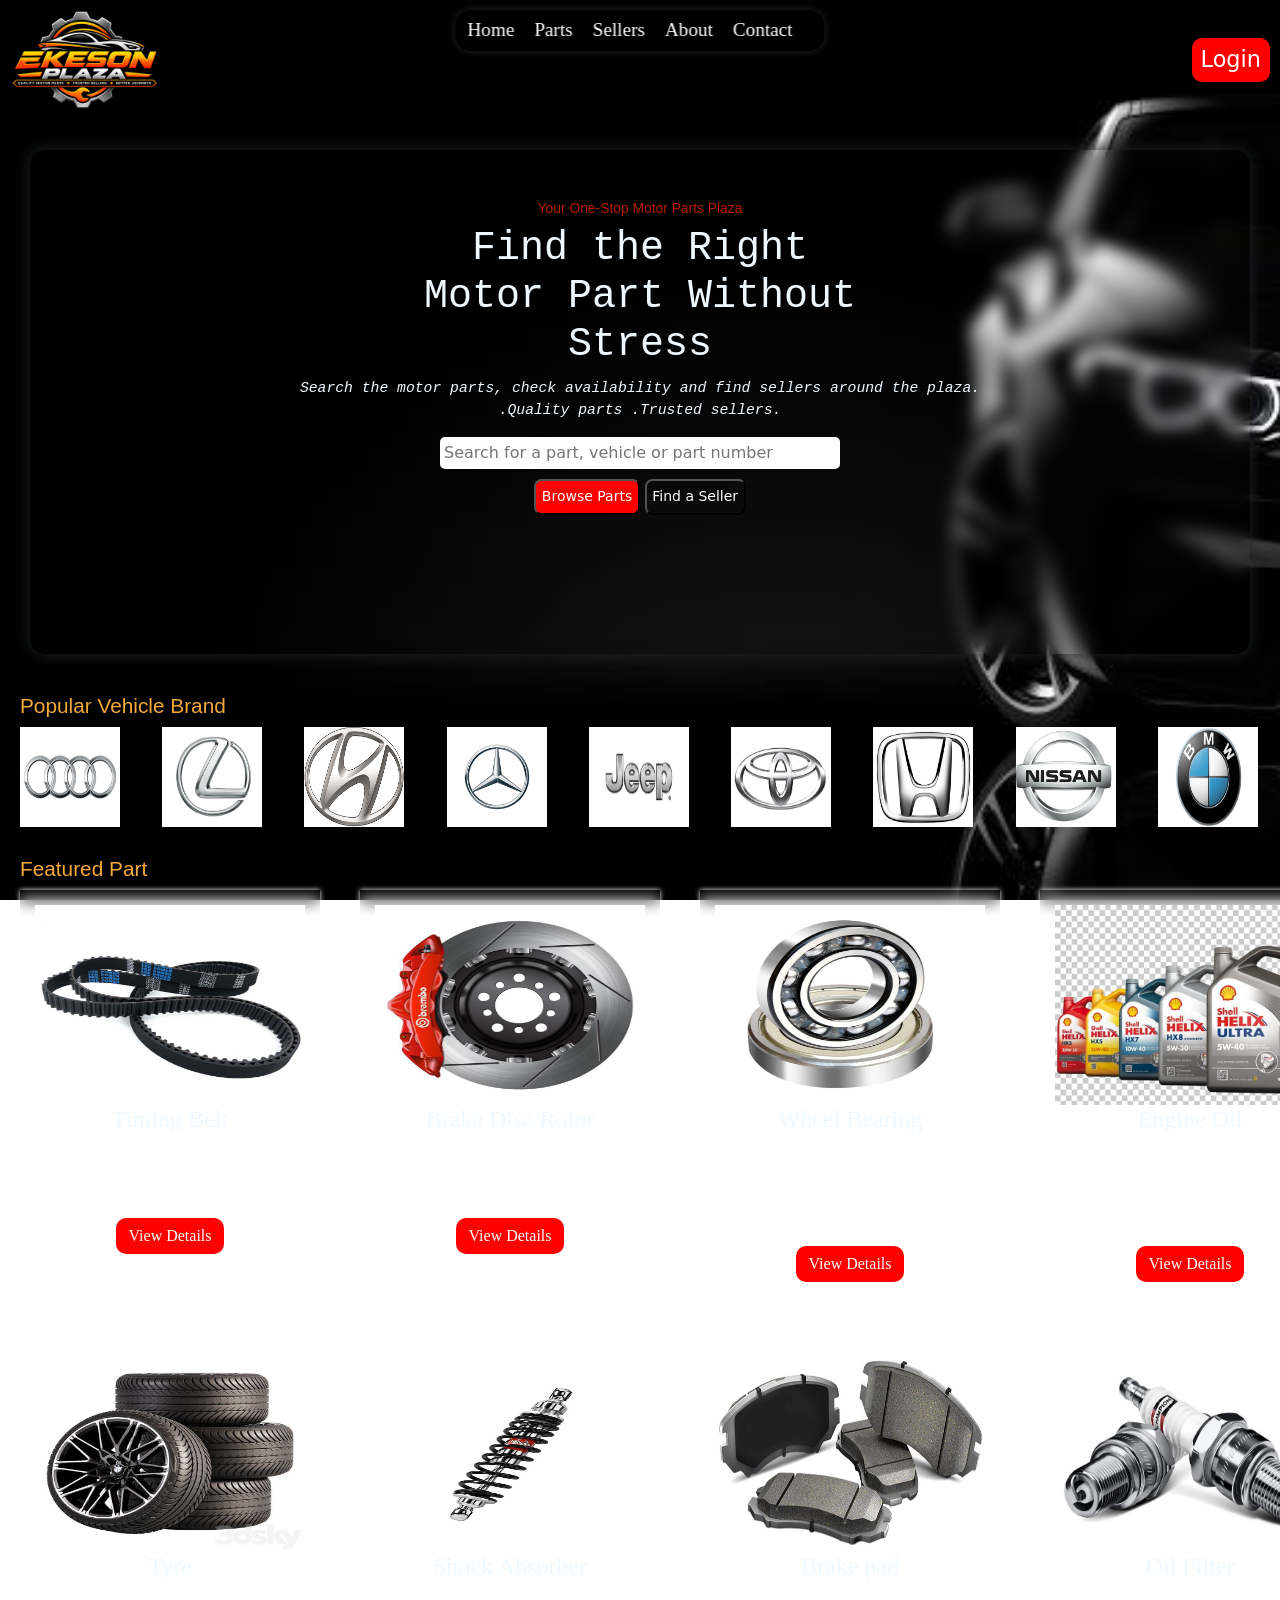
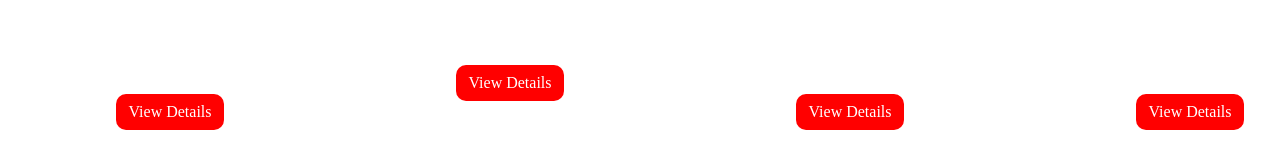
==== commit 3de68f80: "ms" ====
--- a/index.html
+++ b/index.html
@@ -13,7 +13,7 @@
 <body>
     <header>
         <div class="logo">
-            <img src="img/ekeson.jpg" alt="ekeson plaza logo">
+            <img src="img/logo.png" alt="ekeson plaza logo">
         </div>
         <nav role="banner">
             <ul>
--- a/css/media-responsive.css
+++ b/css/media-responsive.css
@@ -141,247 +141,261 @@
         background-repeat: no-repeat;
         background-attachment: fixed;
         background-size: cover;
-
-        .parts-hero-sec {
-            margin: 15px 10px;
-            padding: 25px 15px;
-            text-align: center;
-        }
-
-        .parts-hero-sec h1 {
-            font-size: 1.8em;
-        }
-
-        .parts-hero-sec p {
-            font-size: 0.9em;
-            line-height: 1.5;
-        }
-
-
-        /* Sidebar */
-        .sidebar {
-            float: none;
-            width: auto;
-            margin: 10px;
-            padding: 15px;
-        }
-
-        .sidebar h2 {
-            text-align: center;
-            font-size: 1.4em;
-        }
-
-        .sidebar ul {
-            display: grid;
-            grid-template-columns: repeat(2, 1fr);
-            gap: 5px;
-        }
-
-        .sidebar ul li {
-            padding: 8px;
-        }
-
-        .sidebar ul li a {
-            font-size: 0.95em;
-        }
-
-
-        /* Parts search */
-        .parts-feat-sec {
-            padding: 10px;
-            margin: 10px;
-        }
-
-        .parts-feat-sec .part-search {
-            width: 100%;
-            margin: 10px 0;
-        }
-
-        .parts-feat-sec .part-search input {
-            width: 100%;
-            font-size: 14px;
-        }
-
-
-        /* Parts cards */
-        .parts-feat-sec-grid {
-            grid-template-columns: repeat(2, 1fr);
-            gap: 15px;
-        }
-
-        .parts-feat-sec .part {
-            padding: 10px;
-        }
-
-        .parts-feat-sec .part img {
-            width: 100%;
-            height: auto;
-            max-width: 150px;
-        }
-
-
-        /* ================================
+    }
+
+    .parts-hero-sec {
+        margin: 15px 10px;
+        padding: 25px 15px;
+        text-align: center;
+    }
+
+    .parts-hero-sec h1 {
+        font-size: 1.8em;
+    }
+
+    .parts-hero-sec p {
+        font-size: 0.9em;
+        line-height: 1.5;
+    }
+
+
+    /* Sidebar */
+    .sidebar {
+        float: none;
+        width: auto;
+        margin: 10px;
+        padding: 15px;
+    }
+
+    .sidebar h2 {
+        text-align: center;
+        font-size: 1.4em;
+    }
+
+    .sidebar ul {
+        display: grid;
+        grid-template-columns: repeat(2, 1fr);
+        gap: 5px;
+    }
+
+    .sidebar ul li {
+        padding: 8px;
+    }
+
+    .sidebar ul li a {
+        font-size: 0.95em;
+    }
+
+
+    /* Parts search */
+    .parts-feat-sec {
+        padding: 10px;
+        margin: 10px;
+    }
+
+    .parts-feat-sec .part-search {
+        width: 100%;
+        margin: 10px 0;
+    }
+
+    .parts-feat-sec .part-search input {
+        width: 100%;
+        font-size: 14px;
+    }
+
+
+    /* Parts cards */
+    .parts-feat-sec-grid {
+        grid-template-columns: repeat(2, 1fr);
+        gap: 15px;
+    }
+
+    .parts-feat-sec .part {
+        padding: 10px;
+    }
+
+    .parts-feat-sec .part img {
+        width: 100%;
+        height: auto;
+        max-width: 150px;
+    }
+
+
+    /* ================================
        ABOUT PAGE
        ================================ */
-
-        .about-hero-sec {
-            margin: 15px 10px;
-            text-align: center;
-        }
-
-        .about-hero-sec h2 {
-            font-size: 1.6em;
-        }
-
-        .about-hero-sec p {
-            font-size: 0.9em;
-            line-height: 1.5;
-        }
-
-        .about-content-info {
-            margin: 15px 10px;
-            padding: 20px 15px;
-        }
-
-        .mg-info {
-            display: flex;
-            flex-direction: column;
-            gap: 20px;
-        }
-
-        .mg-info .mg img {
-            width: 100%;
-            height: auto;
-        }
-
-        .mg-info .content-info p {
-            font-size: 1em;
-            line-height: 1.6;
-        }
-
-        .about-content-info .float {
-            display: grid;
-            grid-template-columns: 1fr;
-            gap: 15px;
-            margin-top: 25px;
-        }
-
-        .float .float-grd {
-            padding: 20px;
-            justify-content: center;
-        }
-
-
-        /* ================================
+    .back-about-htm {
+        background-image: url("../img/2561674d6ea0b53a54c38f22b57c604d.jpg");
+        background-repeat: no-repeat;
+        background-attachment: fixed;
+        background-size: contain;
+    }
+
+    .about-hero-sec {
+        margin: 15px 10px;
+        text-align: center;
+    }
+
+    .about-hero-sec h2 {
+        font-size: 1.6em;
+    }
+
+    .about-hero-sec p {
+        font-size: 0.9em;
+        line-height: 1.5;
+    }
+
+    .about-content-info {
+        margin: 15px 10px;
+        padding: 20px 15px;
+    }
+
+    .mg-info {
+        display: flex;
+        flex-direction: column;
+        gap: 20px;
+    }
+
+    .mg-info .mg img {
+        width: 100%;
+        height: auto;
+    }
+
+    .mg-info .content-info p {
+        font-size: 1em;
+        line-height: 1.6;
+    }
+
+    .about-content-info .float {
+        display: grid;
+        grid-template-columns: 1fr;
+        gap: 15px;
+        margin-top: 25px;
+    }
+
+    .float .float-grd {
+        padding: 20px;
+        justify-content: center;
+    }
+
+
+    /* ================================
        SELLERS PAGE
        ================================ */
-
-        .seller-hero-sec {
-            margin: 15px 10px;
-            text-align: center;
-        }
-
-        .seller-hero-sec h1 {
-            font-size: 1.8em;
-        }
-
-        .seller-hero-sec p {
-            font-size: 0.9em;
-            line-height: 1.5;
-        }
-
-        .seller-feat-sec {
-            padding: 10px;
-            margin: 10px;
-        }
-
-        .seller-feat-sec .seller-search-grid {
-            display: flex;
-            flex-direction: column;
-            gap: 10px;
-            margin: 10px 0;
-        }
-
-        .seller-feat-sec .seller-search {
-            width: 100%;
-            margin: 0;
-        }
-
-        .seller-feat-sec .seller-search input {
-            width: 100%;
-        }
-
-        .seller-feat-sec .seller-search-grid .sort-by {
-            margin: 0;
-            justify-content: center;
-        }
-
-
-        /* Seller cards */
-        .seller-feat-sec .seller-grid {
-            grid-template-columns: 1fr;
-            gap: 20px;
-        }
-
-        .seller-feat-sec .shops {
-            display: flex;
-            flex-direction: column;
-            align-items: center;
-            padding: 15px;
-        }
-
-        .seller-feat-sec .shops img {
-            width: 100%;
-            max-width: 280px;
-            height: auto;
-        }
-
-        .seller-feat-sec .shops h3 {
-            font-size: 1.1em;
-        }
-
-        .seller-feat-sec .shops p {
-            font-size: 1em;
-            line-height: 1.4;
-        }
-    }
-
-
-    /* =================================
+    .back-seller-htm {
+        background-image: url("../img/815cac2a0a3620e2a42018b502c18320.jpg");
+        background-repeat: no-repeat;
+        background-attachment: fixed;
+        background-size: cover;
+    }
+
+    .seller-hero-sec {
+        margin: 15px 10px;
+        text-align: center;
+    }
+
+    .seller-hero-sec h1 {
+        font-size: 1.8em;
+    }
+
+    .seller-hero-sec p {
+        font-size: 0.9em;
+        line-height: 1.5;
+    }
+
+    .seller-feat-sec {
+        padding: 10px;
+        margin: 10px;
+    }
+
+    .seller-feat-sec .seller-search-grid {
+        display: flex;
+        flex-direction: column;
+        gap: 10px;
+        margin: 10px 0;
+    }
+
+    .seller-feat-sec .seller-search {
+        width: 100%;
+        margin: 0;
+    }
+
+    .seller-feat-sec .seller-search input {
+        width: 100%;
+    }
+
+    .seller-feat-sec .seller-search-grid .sort-by {
+        margin: 0;
+        justify-content: center;
+    }
+
+
+    /* Seller cards */
+    .seller-feat-sec .seller-grid {
+        grid-template-columns: 1fr;
+        gap: 20px;
+    }
+
+    .seller-feat-sec .shops {
+        display: flex;
+        flex-direction: column;
+        align-items: center;
+        padding: 15px;
+    }
+
+    .seller-feat-sec .shops img {
+        width: 100%;
+        max-width: 280px;
+        height: auto;
+    }
+
+    .seller-feat-sec .shops h3 {
+        font-size: 1.1em;
+    }
+
+    .seller-feat-sec .shops p {
+        font-size: 1em;
+        line-height: 1.4;
+    }
+}
+
+
+/* =================================
    VERY SMALL PHONES
    ================================= */
 
-    @media (max-width: 480px) {
-
-        header ul {
-            gap: 7px 10px;
-            font-size: 0.85em;
-        }
-
-        .hero-sec h1 {
-            font-size: 1.55em;
-        }
-
-        .categories-grid,
-        .feat-sec-grid,
-        .parts-feat-sec-grid {
-            grid-template-columns: repeat(2, 1fr);
-            gap: 10px;
-        }
-
-        .categories img {
-            max-width: 110px;
-        }
-
-        .feat-sec .part img {
-            max-width: 150px;
-        }
-
-        .parts-feat-sec .part img {
-            max-width: 130px;
-        }
-
-        .sidebar ul {
-            grid-template-columns: 1fr;
-        }
-    }+@media (max-width: 480px) {
+
+    header ul {
+        gap: 7px 10px;
+        font-size: 0.85em;
+    }
+
+    .hero-sec h1 {
+        font-size: 1.55em;
+    }
+
+    .categories-grid,
+    .feat-sec-grid,
+    .parts-feat-sec-grid {
+        grid-template-columns: repeat(2, 1fr);
+        gap: 10px;
+    }
+
+    .categories img {
+        max-width: 110px;
+    }
+
+    .feat-sec .part img {
+        max-width: 150px;
+    }
+
+    .parts-feat-sec .part img {
+        max-width: 130px;
+    }
+
+    .sidebar ul {
+        grid-template-columns: 1fr;
+    }
+}
+}
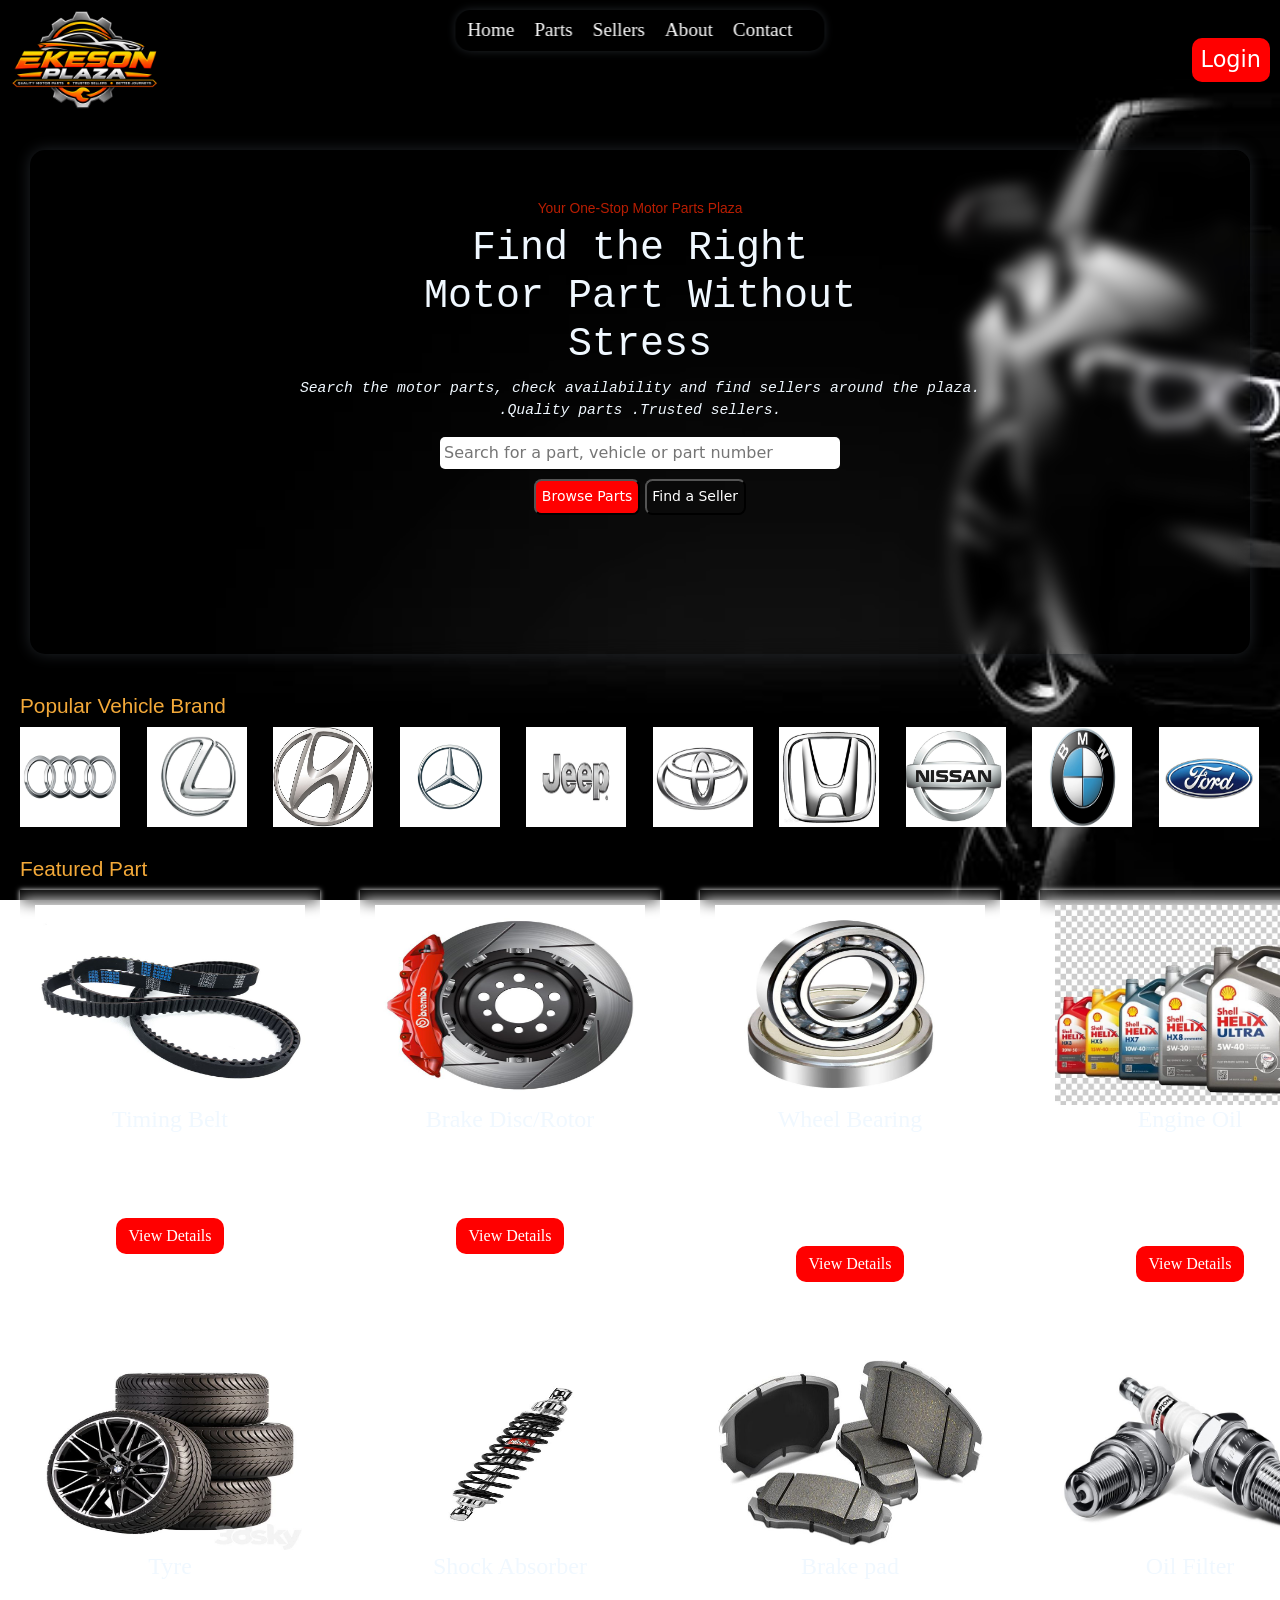
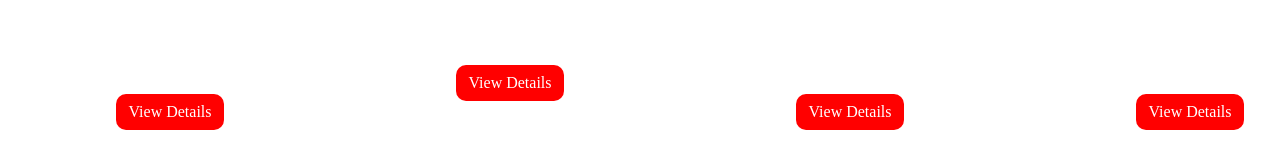
==== commit f503ae48: "God" ====
--- a/index.html
+++ b/index.html
@@ -57,6 +57,7 @@
             <img src="img/bfdaa2411a7f54381ab47c94f1775b50 (1).jpg">
             <img src="img/cada237ffd7fa016cbe9216f78953307.jpg">
             <img src="img/d6bc79c9669fa9960d5674982218ca86.jpg">
+            <img src="img/2d749d485c08cfd52301268109f2f721.jpg">
         </div>
     </section>
     <section class="feat-sec">
--- a/css/style.css
+++ b/css/style.css
@@ -21,6 +21,8 @@
     background: transparent;
 }
 
+/*useless
+
 header .logo {
     font-size: 1.4em;
     font-family: cursive;
@@ -30,6 +32,7 @@
     text-decoration: wavy;
     text-shadow: 0 0 10px white;
 }
+    */
 
 header .logo img {
     width: 150px;
@@ -177,8 +180,8 @@
 
 .categories-grid {
     display: grid;
-    grid-template-columns: repeat(9, 1fr);
-    gap: 40px;
+    grid-template-columns: repeat(10, 1fr);
+    gap: 25px;
 }
 
 .categories img {
--- a/css/media-responsive.css
+++ b/css/media-responsive.css
@@ -34,19 +34,46 @@
     }
 
     header ul {
-        width: 100%;
+        position: fixed !important;
+        left: 50% !important;
+        bottom: 15px !important;
+        top: auto !important;
+        right: auto !important;
+
+        width: max-content !important;
+        max-width: calc(100% - 20px);
+
         display: flex;
+        align-items: center;
         justify-content: center;
-        flex-wrap: wrap;
-        gap: 8px 14px;
-        padding: 8px;
-        font-size: 1.1em;
+
+        gap: 10px;
+        padding: 6px 12px;
+
+        transform: translateX(-50%) !important;
+
+        z-index: 9999;
+
+        white-space: nowrap;
+
+        transition: transform 0.3s ease;
+    }
+
+    header ul.hide {
+        transform: translate(-50%, 150%) !important;
+    }
+
+    /*When scrolling bar*/
+    header ul.hide {
+        transform: translate(-50%, 150%);
     }
 
     header ul a {
-        font-size: 1.4em;
-        font-family: 'Roboto', sans-serif;
-        color: rgb(3, 3, 83);
+        font-size: 1.35em;
+        font-family: "Arial", sans-serif;
+        color: rgb(104, 113, 245);
+        text-shadow: 0 0 10px black;
+        font-weight: bold;
     }
 
     header .btn {
@@ -91,13 +118,13 @@
     }
 
     .categories-grid {
-        grid-template-columns: repeat(4, 1fr);
+        grid-template-columns: repeat(5, 1fr);
         gap: 15px;
     }
 
     .categories img {
         width: 100%;
-        height: auto;
+        height: 50px;
         max-width: 130px;
         display: block;
         margin: auto;
@@ -114,7 +141,7 @@
     }
 
     .feat-sec-grid {
-        grid-template-columns: repeat(1, 1fr);
+        grid-template-columns: repeat(2, 1fr);
     }
 
     .feat-sec .part {
@@ -123,13 +150,19 @@
 
     .feat-sec .part img {
         width: 100%;
-        height: auto;
+        height: 180px;
         max-width: 180px;
     }
 
-    .feat-sec .part p,
-    .feat-sec .part h3 {
+    .feat-sec .part h4 {
+        font-size: 1.2em;
+        line-height: 1.4;
+        font-family: 'Courier New', Courier, monospace
+    }
+
+    .feat-sec .part p {
         font-size: 0.95em;
+        font-family: "Arial", sans-serif;
     }
 
 
@@ -174,7 +207,7 @@
 
     .sidebar ul {
         display: grid;
-        grid-template-columns: repeat(2, 1fr);
+        grid-template-columns: repeat(3, 1fr);
         gap: 5px;
     }
 
@@ -184,6 +217,7 @@
 
     .sidebar ul li a {
         font-size: 0.95em;
+        font-family: Arial, Helvetica, sans-serif;
     }
 
 
@@ -206,7 +240,7 @@
 
     /* Parts cards */
     .parts-feat-sec-grid {
-        grid-template-columns: repeat(2, 1fr);
+        grid-template-columns: repeat(3, 1fr);
         gap: 15px;
     }
 
@@ -216,8 +250,18 @@
 
     .parts-feat-sec .part img {
         width: 100%;
-        height: auto;
+        height: 150px;
         max-width: 150px;
+    }
+
+    .parts-feat-sec .part h4 {
+        font-size: 1em;
+        font-family: 'Courier New', Courier, monospace;
+    }
+
+    .parts-feat-sec .part a {
+        font-size: 0.912em;
+        font-family: Arial, Helvetica, sans-serif;
     }
 
 
@@ -228,7 +272,7 @@
         background-image: url("../img/2561674d6ea0b53a54c38f22b57c604d.jpg");
         background-repeat: no-repeat;
         background-attachment: fixed;
-        background-size: contain;
+        background-size: cover;
     }
 
     .about-hero-sec {
@@ -243,6 +287,7 @@
     .about-hero-sec p {
         font-size: 0.9em;
         line-height: 1.5;
+        font-family: Arial, Helvetica, sans-serif;
     }
 
     .about-content-info {
@@ -259,6 +304,11 @@
     .mg-info .mg img {
         width: 100%;
         height: auto;
+    }
+
+    .content-info h1 {
+        font-family: Arial, Helvetica, sans-serif;
+        font-weight: 300;
     }
 
     .mg-info .content-info p {
@@ -276,6 +326,7 @@
     .float .float-grd {
         padding: 20px;
         justify-content: center;
+        font-family: 'Courier New', Courier, monospace;
     }
 
 
@@ -301,6 +352,7 @@
     .seller-hero-sec p {
         font-size: 0.9em;
         line-height: 1.5;
+        font-family: Arial, Helvetica, sans-serif;
     }
 
     .seller-feat-sec {
@@ -322,11 +374,13 @@
 
     .seller-feat-sec .seller-search input {
         width: 100%;
+        font-family: 'Courier New', Courier, monospace;
     }
 
     .seller-feat-sec .seller-search-grid .sort-by {
         margin: 0;
         justify-content: center;
+        font-family: 'Courier New', Courier, monospace;
     }
 
 
@@ -350,12 +404,19 @@
     }
 
     .seller-feat-sec .shops h3 {
-        font-size: 1.1em;
+        font-size: 1.3em;
+        font-size: bold;
+        font-family: 'Courier New', Courier, monospace;
     }
 
     .seller-feat-sec .shops p {
         font-size: 1em;
         line-height: 1.4;
+        font-family: Arial, Helvetica, sans-serif;
+    }
+
+    .seller-feat-sec .shops .btn {
+        font-family: Impact, Haettenschweiler, 'Arial Narrow Bold', sans-serif;
     }
 }
 
@@ -397,5 +458,4 @@
     .sidebar ul {
         grid-template-columns: 1fr;
     }
-}
 }
